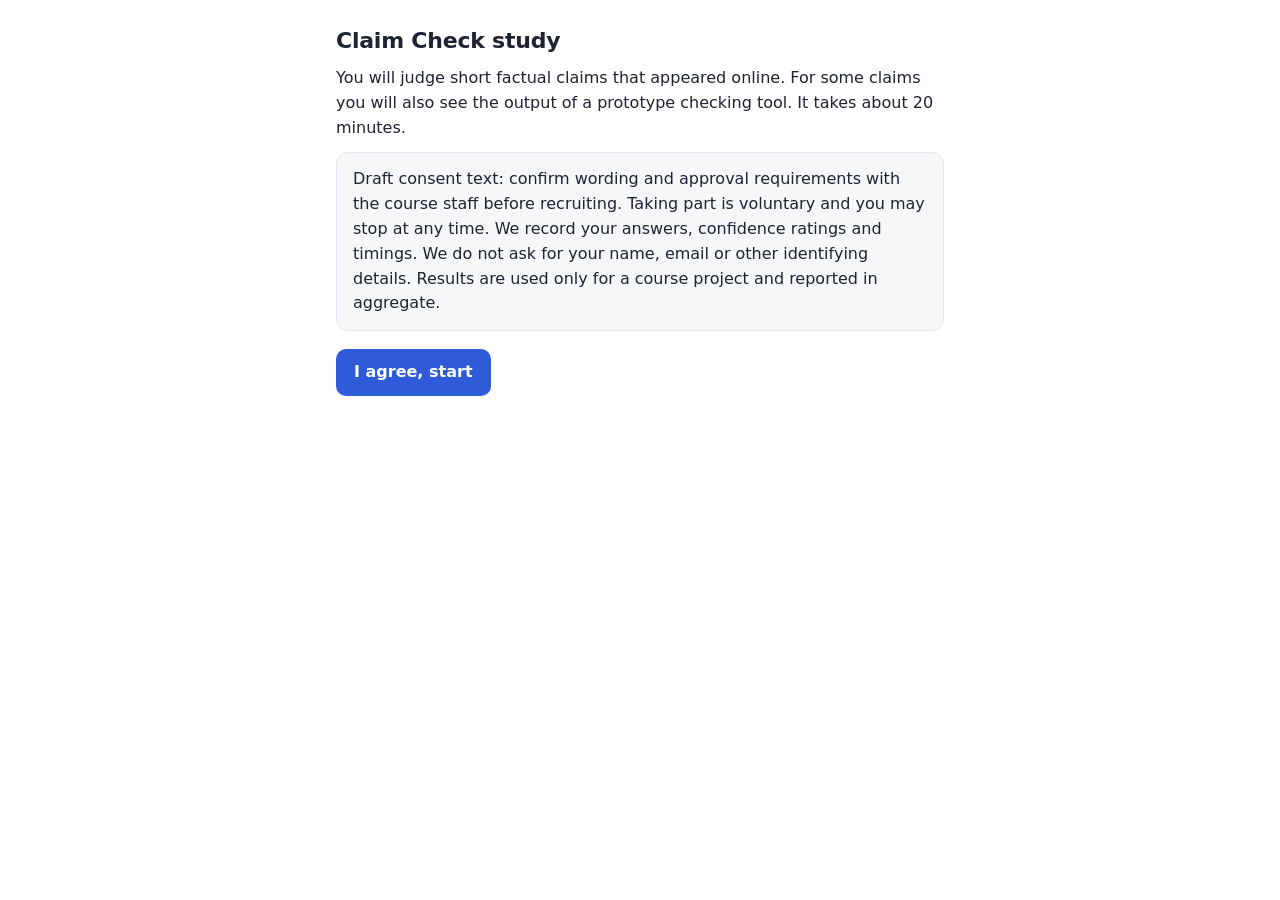
==== apps/study/index.html @ f7e603c6 "Add user study design, claim selection and static study page Select 12 dev claims (two counterbalanc" ====
<!doctype html>
<html lang="en">
<head>
  <meta charset="utf-8">
  <meta name="viewport" content="width=device-width, initial-scale=1">
  <title>Claim Check Study</title>
  <link rel="stylesheet" href="study.css">
</head>
<body>
  <main id="app" aria-live="polite"></main>
  <script src="study_claims.js"></script>
  <script src="study.js"></script>
</body>
</html>
---- apps/study/study.css ----
:root {
  --bg: #ffffff; --fg: #1d2330; --muted: #5b6475; --line: #e1e4ea; --card: #f6f7f9;
  --accent: #2f5bd8; --accent-fg: #ffffff;
  --supported: #17713a; --refuted: #a8271f; --nei: #5b6475; --conflict: #8a5a00;
}
@media (prefers-color-scheme: dark) {
  :root { --bg: #171a21; --fg: #e8eaf0; --muted: #a3abbb; --line: #333a49; --card: #20242e;
    --accent: #7d9bff; --accent-fg: #101319;
    --supported: #5fd08a; --refuted: #ff8f86; --nei: #a3abbb; --conflict: #f0b84d; }
}
* { box-sizing: border-box; }
body { margin: 0; background: var(--bg); color: var(--fg);
  font: 16px/1.55 system-ui, -apple-system, "Segoe UI", sans-serif; }
main { max-width: 640px; margin: 0 auto; padding: 24px 16px 64px; }
h1 { font-size: 22px; margin: 0 0 8px; letter-spacing: -.01em; }
h2 { font-size: 13px; margin: 20px 0 8px; color: var(--muted); text-transform: uppercase; letter-spacing: .06em; }
p { margin: 0 0 12px; }
.muted { color: var(--muted); font-size: 14px; }
.progress { height: 6px; background: var(--card); border-radius: 99px; overflow: hidden; margin-bottom: 18px; }
.progress > span { display: block; height: 100%; background: var(--accent); }
.card { background: var(--card); border: 1px solid var(--line); border-radius: 12px; padding: 14px 16px; margin-bottom: 14px; }
.claim { font-size: 19px; font-weight: 600; line-height: 1.4; }
.tag { display: inline-block; font-size: 12px; padding: 1px 9px; border: 1px solid var(--line); border-radius: 99px;
  color: var(--muted); background: var(--bg); margin-bottom: 8px; }
button { font: inherit; cursor: pointer; }
.primary { padding: 11px 18px; border: 0; border-radius: 10px; background: var(--accent); color: var(--accent-fg); font-weight: 700; }
.primary:disabled { opacity: .45; cursor: default; }
.secondary { padding: 9px 14px; border: 1px solid var(--line); border-radius: 10px; background: var(--bg); color: var(--fg); }
.actions { display: flex; gap: 10px; flex-wrap: wrap; margin-top: 18px; }
:focus-visible { outline: 2px solid var(--accent); outline-offset: 2px; }
fieldset { border: 0; margin: 0 0 16px; padding: 0; }
legend { font-weight: 700; margin-bottom: 8px; }
.opt { display: flex; gap: 10px; align-items: flex-start; padding: 10px 12px; border: 1px solid var(--line);
  border-radius: 10px; margin-bottom: 8px; cursor: pointer; background: var(--bg); }
.opt:has(input:checked) { border-color: var(--accent); background: color-mix(in srgb, var(--accent) 9%, var(--bg)); }
.opt input { margin-top: 5px; }
.opt b { display: block; }
.opt span { color: var(--muted); font-size: 14px; }
.scale { display: flex; gap: 8px; flex-wrap: wrap; }
.scale label { flex: 1; min-width: 52px; text-align: center; border: 1px solid var(--line); border-radius: 10px;
  padding: 9px 4px; cursor: pointer; background: var(--bg); }
.scale label:has(input:checked) { border-color: var(--accent); background: color-mix(in srgb, var(--accent) 12%, var(--bg)); font-weight: 700; }
.scale input { position: absolute; opacity: 0; pointer-events: none; }
.scale-ends { display: flex; justify-content: space-between; color: var(--muted); font-size: 13px; margin-top: 4px; }
textarea, input[type="text"] { width: 100%; padding: 9px 11px; border: 1px solid var(--line); border-radius: 10px;
  background: var(--bg); color: var(--fg); font: inherit; }

/* tool panel: mirrors the extension popup */
.verdict-card { --vc: var(--nei); border-left: 4px solid var(--vc); background: color-mix(in srgb, var(--vc) 9%, var(--bg)); }
.verdict-card.Supported { --vc: var(--supported); } .verdict-card.Refuted { --vc: var(--refuted); }
.verdict-card.NEI { --vc: var(--nei); } .verdict-card.Conflicting { --vc: var(--conflict); }
.verdict { display: flex; align-items: center; gap: 8px; color: var(--vc); font-size: 20px; font-weight: 800; margin: 0 0 4px; }
.verdict .icon { display: inline-grid; place-items: center; width: 24px; height: 24px; border-radius: 50%;
  background: var(--vc); color: var(--bg); font-size: 14px; }
details.src { border: 1px solid var(--line); border-radius: 10px; margin-bottom: 8px; background: var(--bg); }
details.src summary { list-style: none; cursor: pointer; padding: 10px 12px; }
details.src summary::-webkit-details-marker { display: none; }
.src-head { display: flex; align-items: center; gap: 8px; font-size: 13px; color: var(--muted); }
.src-rank { display: inline-grid; place-items: center; width: 20px; height: 20px; border-radius: 50%;
  background: var(--accent); color: var(--accent-fg); font-weight: 700; font-size: 12px; }
.src-domain { font-weight: 600; color: var(--fg); }
.preview { margin-top: 4px; display: -webkit-box; -webkit-line-clamp: 2; -webkit-box-orient: vertical; overflow: hidden; }
details.src[open] .preview { display: none; }
.src-body { padding: 0 12px 12px; }
.src-body blockquote { margin: 0 0 6px; padding-left: 10px; border-left: 3px solid var(--line); }
.src-body .url { font-size: 12px; color: var(--muted); word-break: break-all; }
.err { color: var(--refuted); font-size: 14px; }
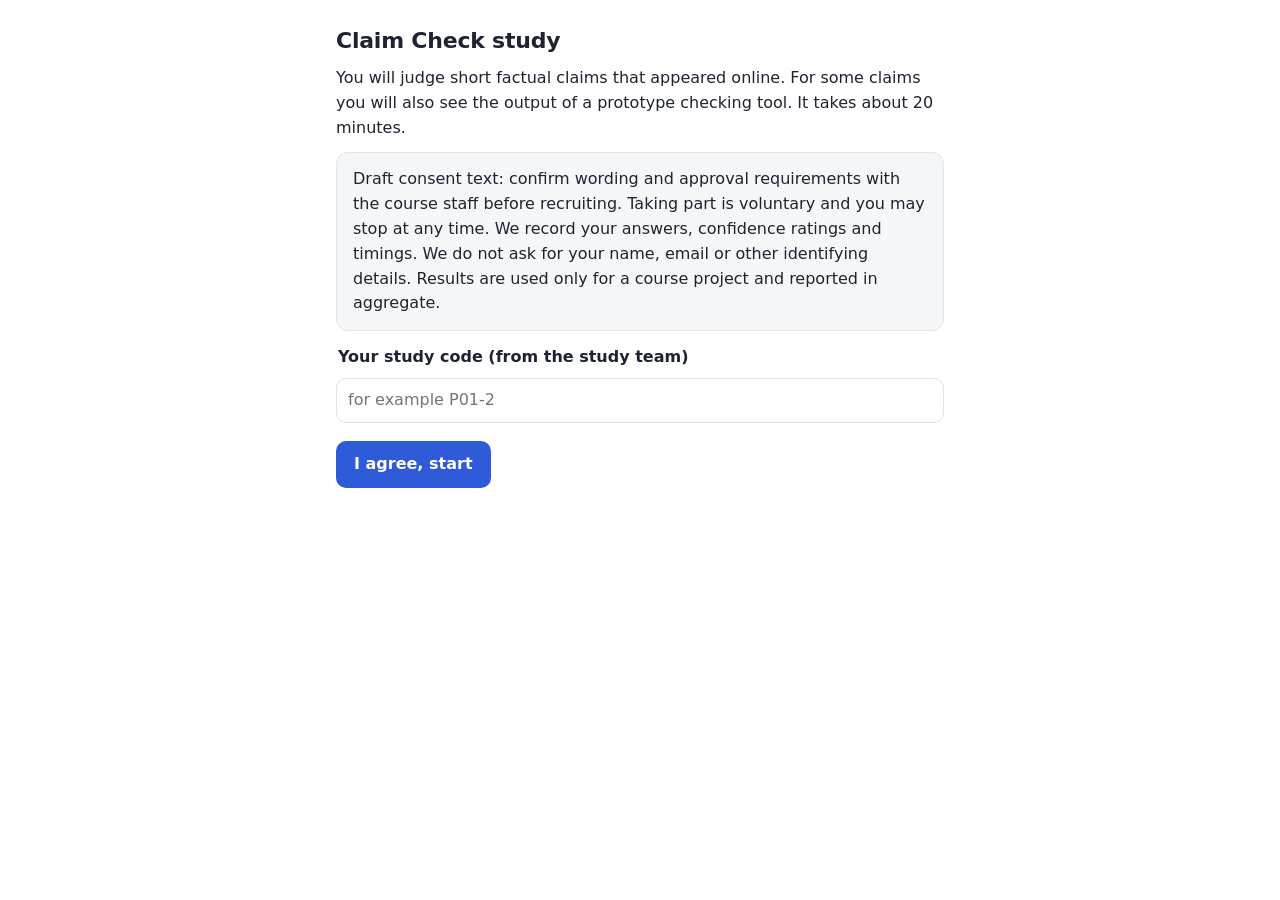
==== commit e2e8babb: "Keep the study receiver URL and token in a git-ignored config file" ====
--- a/apps/study/index.html
+++ b/apps/study/index.html
@@ -9,6 +9,7 @@
 <body>
   <main id="app" aria-live="polite"></main>
   <script src="study_claims.js"></script>
+  <script src="study_config.js"></script> <!-- optional, local; see study_config.example.js -->
   <script src="study.js"></script>
 </body>
 </html>
